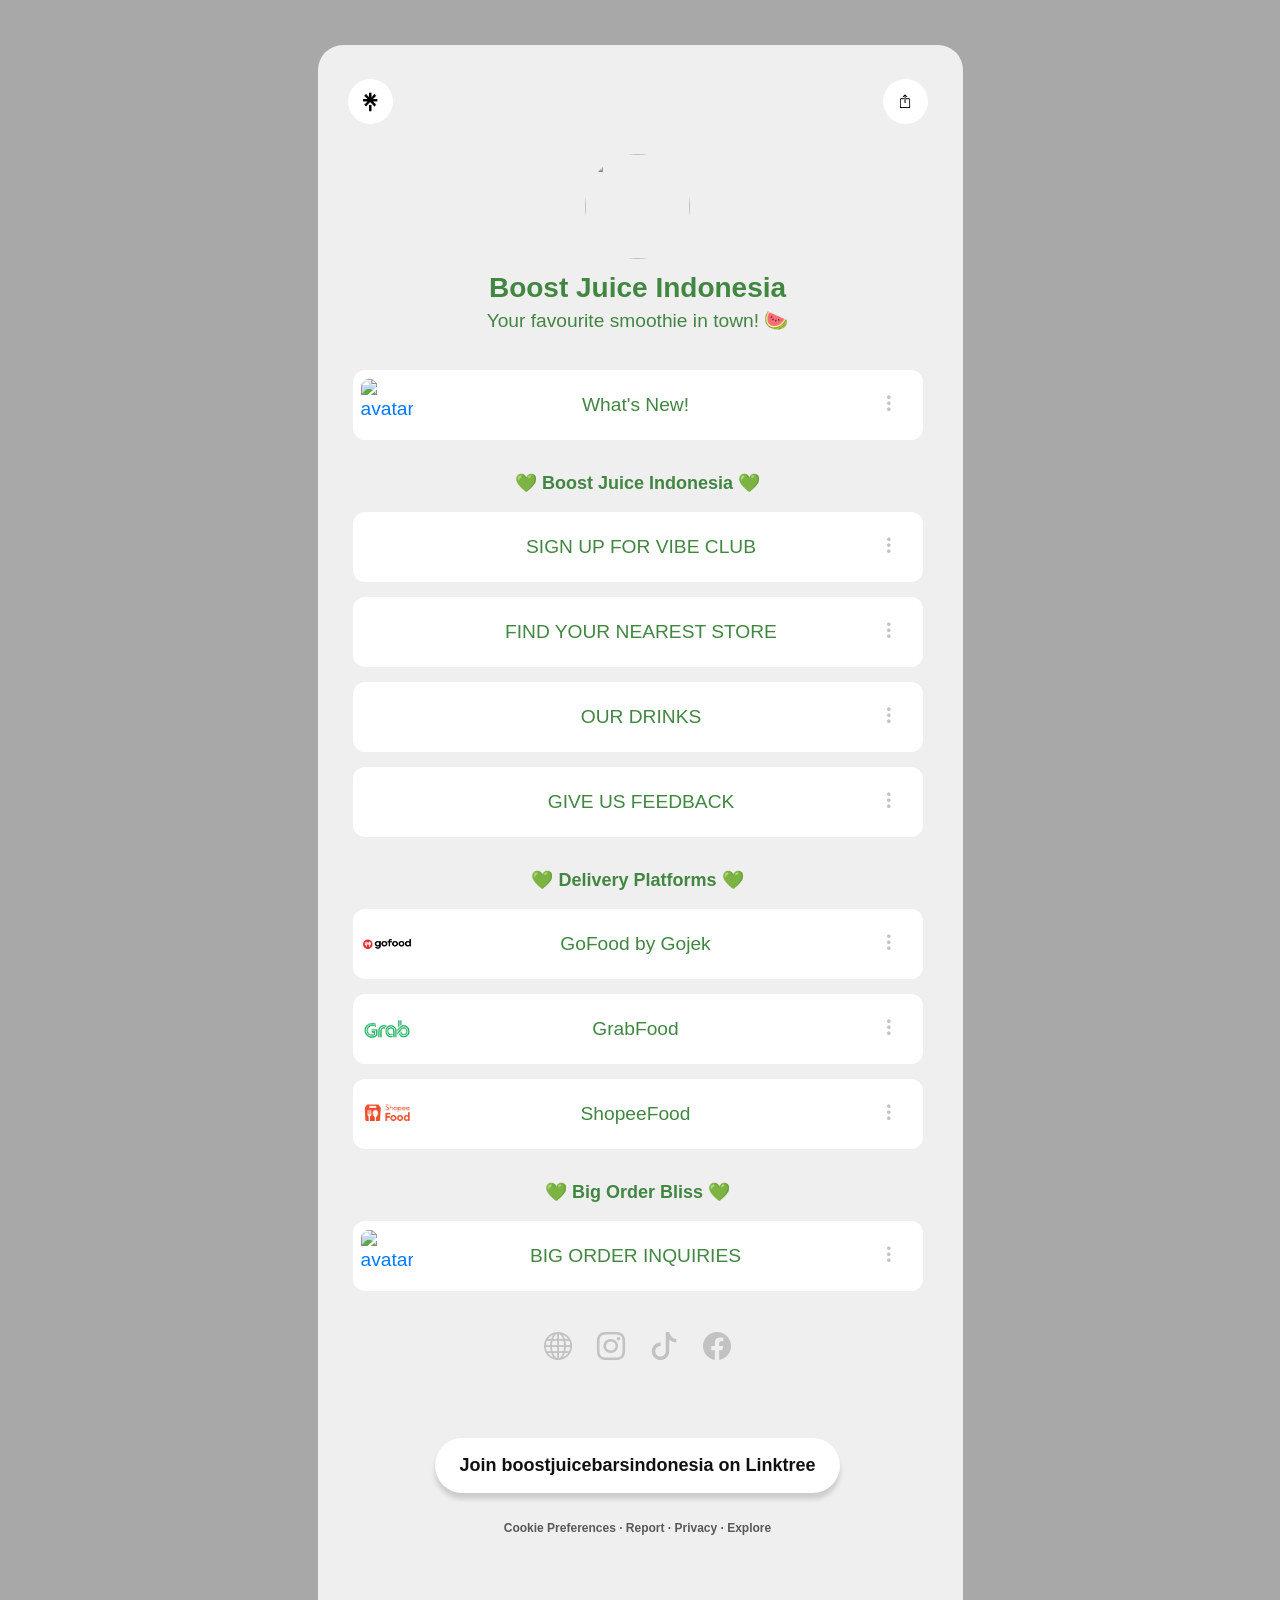
==== linktree.html @ 346b5885 "tugas pertemuan 5" ====
<!DOCTYPE html>
<html lang="en">

<head>
    <title>LinkTree_5026241131</title>
    <meta charset="utf-8">
    <meta name="viewport" content="width=device-width, initial-scale=1">
    <link rel="stylesheet" href="https://cdn.jsdelivr.net/npm/bootstrap@4.6.2/dist/css/bootstrap.min.css">
    <link href="https://cdn.jsdelivr.net/npm/bootstrap-icons@1.11.3/font/bootstrap-icons.css" rel="stylesheet">
    <script src="https://cdn.jsdelivr.net/npm/jquery@3.7.1/dist/jquery.slim.min.js"></script>
    <script src="https://cdn.jsdelivr.net/npm/popper.js@1.16.1/dist/umd/popper.min.js"></script>
    <script src="https://cdn.jsdelivr.net/npm/bootstrap@4.6.2/dist/js/bootstrap.bundle.min.js"></script>

    <style>
        body {
            font-family: 'Montserrat', sans-serif;
            font-size: larger;
            background-color: #a8a8a8;
            color: #418641;
            display: flex;
            justify-content: center;
            min-height: 100%;
        }

        .container {
            max-width: 645px;
            min-height: 100%;
            width: 100%;
            padding: 30px 35px 30px 30px;
            display: flex;
            flex-direction: column;
            align-items: center;
            text-align: center;
            background-color: #efefef;
            border-radius: 25px 25px 0 0;
            margin: 45px auto 0 auto;
        }

        /* Top Bar Style */
        .top-bar {
            display: flex;
            justify-content: space-between;
            align-items: center;
            width: 100%;
            margin-bottom: 5px;
            margin-top: 4px;
        }

        .icon-btn {
            width: 45px;
            height: 45px;
            display: flex;
            align-items: center;
            justify-content: center;
            border-radius: 50%;
            background: white;
            cursor: pointer;
            transition: 0.2s;
        }

        .icon-btn:hover {
            background: #f0f0f0;
        }

        /*Profile style*/
        .profile {
            width: 105px;
            height: 105px;
            margin-top: 25px;
            margin-bottom: 12px;
            border-radius: 50%;
        }

        h3 {
            margin-bottom: 2px !important;
        }

        .desc {
            margin-bottom: 35px;
        }

        /* Main Links Style*/
        .link {
            display: flex;
            align-items: center;
            gap: 12px;
            padding: 8px 8px;
            padding-right: 25px;
            background-color: white;
            border-radius: 12px;
            width: 570px;
            height: 70px;
            text-decoration: none;
            cursor: pointer;
            margin-bottom: 15px;
        }

        .link img {
            width: 52px;
            height: 52px;
            border-radius: 8px;
            object-fit: cover;
            flex-shrink: 0;
        }

        .link p {
            flex: 1;
            text-align: center;
            margin: 0;
            color: #418641;
        }

        .link i,
        .social-icons i {
            color: #c2c2c2;
        }

        a:hover {
            text-decoration: none;
            color: inherit;
        }

        .link:hover {
            background-color: #efefef;
        }

        .noimg {
            padding-left: 55px;
        }

        .p-img {
            padding-right: 20px;
        }

        .subtitle {
            margin-bottom: 15px;
            margin-top: 15px;
            font-size: large;
        }

        /* Social media style*/
        .social-icons {
            display: flex;
            gap: 25px;
            justify-content: center;
            margin: 20px 0;
            font-size: 28px;
        }

        .social-icons a:hover {
            transform: scale(1.1); /*untuk memperbesar saat hover tanpa menggeser icon disekitarnya*/
        }

        /* Join button style*/
        .join-btn {
            display: block;
            text-align: center;
            background-color: white;
            color: #111;
            padding: 14px 24px;
            border-radius: 50px;
            font-weight: 600;
            font-size: large;
            text-decoration: none;
            width: fit-content;
            margin: 10px auto;
            box-sizing: border-box;
            margin-top: 50px;
            box-shadow: 0 6px 5px rgba(0, 0, 0, 0.15); /*untuk shadow*/
        }

        .join-btn:hover {
            background-color: #f0f0f0;
            text-decoration: none;
            color: #111;
        }

        /* Footer style*/
        .footer {
            font-size: 12px;
            color: #5a5959;
            text-align: center;
            margin-top: 16px;
            margin-bottom: 50px;
        }
    </style>
</head>

<body>
    <div class="container">
        <!-- Top Bar -->
        <div class="top-bar">
            <a href="https://linktr.ee">
                <div class="icon-btn">
                    <img src="assets/img/image/linktree.png" alt="logo linktree" width="20px" height="20px">
                </div>
            </a>
            <div class="icon-btn">
                <img src="assets/img/image/share.png" alt="tombol share" width="20px" height="20px">
            </div>
        </div>

        <!-- Profile Section -->
        <img class="profile"
            src="https://tse3.mm.bing.net/th/id/OIP.iM5OLm1qINCqBPc0-PhHaAHaHa?rs=1&pid=ImgDetMain&o=7&rm=3">
        <h3><strong>Boost Juice Indonesia</strong> </h3>
        <p class="desc">Your favourite smoothie in town! 🍉</p>

        <!-- Main Links -->
        <a href="https://www.boostjuicebars.co.id/">
            <div class="link">
                <img src="https://www.mainplace.com.my/public/files/8664a3f94621580ed6bc3c91763af4988e5df66c9d5830daa3985ced9ebf1fbe.jpg"
                    alt="avatar">
                <p class="p-img">What's New!</p>
                <i class="bi bi-three-dots-vertical"></i>
            </div>
        </a>

        <p class="subtitle"><strong>💚 Boost Juice Indonesia 💚</strong></p>
        <a href="https://www.boostjuicebars.co.id/vibe/">
            <div class="link">
                <p class="noimg">SIGN UP FOR VIBE CLUB</p>
                <i class="bi bi-three-dots-vertical"></i>
            </div>
        </a>

        <a href="https://www.boostjuicebars.co.id/stores/">
            <div class="link">
                <p class="noimg">FIND YOUR NEAREST STORE</p>
                <i class="bi bi-three-dots-vertical"></i>
            </div>
        </a>

        <a href="https://www.boostjuicebars.co.id/drinks/">
            <div class="link">
                <p class="noimg">OUR DRINKS</p>
                <i class="bi bi-three-dots-vertical"></i>
            </div>
        </a>

        <a href="https://restaurant.momos.io/boost-juice-indonesia-2bad7/survey/ff3f27e7-7bac-4992-908a-29e5bda97482">
            <div class="link">
                <p class="noimg">GIVE US FEEDBACK</p>
                <i class="bi bi-three-dots-vertical"></i>
            </div>
        </a>

        <p class="subtitle"><strong>💚 Delivery Platforms 💚</strong></p>

        <a href="https://gofood.link/a/BEj9Vo5#">
            <div class="link">
                <img src="assets\img\image\gofood.webp" alt="avatar">
                <p class="p-img">GoFood by Gojek</p>
                <i class="bi bi-three-dots-vertical"></i>
            </div>
        </a>

        <a
            href="https://www.grab.com/id/download/?is_retargeting=true&c=ID_CLUSTERALL-ALL_PAX_GF_SOCM_LOC__ID23GFPDF2BEBAS23_Broad_MEX-BOOSTJUICE&af_ad=MEX-BOOSTJUICE&pid=instagram-organic&af_sub5=organic&af_force_deeplink=true">
            <div class="link">
                <img src="assets\img\image\grab.png" alt="avatar">
                <p class="p-img">GrabFood</p>
                <i class="bi bi-three-dots-vertical"></i>
            </div>
        </a>

        <a
            href="https://shopee.co.id/now-food/storeListing/55442?stm_medium=referral&stm_source=rw&uls_trackid=55avluj601pr">
            <div class="link">
                <img src="assets\img\image\shopeefood.png" alt="avatar">
                <p class="p-img">ShopeeFood</p>
                <i class="bi bi-three-dots-vertical"></i>
            </div>
        </a>

        <p class="subtitle"><strong>💚 Big Order Bliss 💚</strong></p>

        <a href="https://api.whatsapp.com/send/?phone=6287700292731&text&type=phone_number&app_absent=0">
            <div class="link">
                <img src="https://tse1.mm.bing.net/th/id/OIP.LxkRUcLSsE2-FveMHNYaNgHaHa?pid=ImgDet&w=197&h=197&c=7&dpr=1,3&o=7&rm=3"
                    alt="avatar">
                <p class="p-img">BIG ORDER INQUIRIES</p>
                <i class="bi bi-three-dots-vertical"></i>
            </div>
        </a>
        <!-- Social Media Section -->
        <div class="social-icons">
            <a href="https://www.boostjuicebars.co.id/"><i class="bi bi-globe"></i></a>
            <a href="https://www.instagram.com/idboostjuice"><i class="bi bi-instagram"></i></a>
            <a href="https://www.tiktok.com/@boostjuiceid"><i class="bi bi-tiktok"></i></a>
            <a href="https://web.facebook.com/boostjuiceindonesia/?_rdc=1&_rdr#"><i class="bi bi-facebook"></i></a>
        </div>

        <!-- Tombol Join -->
        <a href="https://linktr.ee" class="join-btn">Join boostjuicebarsindonesia on
            Linktree</a>

        <!-- Footer -->
        <p class="footer"><strong>
                Cookie Preferences · Report · Privacy · Explore
            </strong></p>

    </div>
</body>

</html>
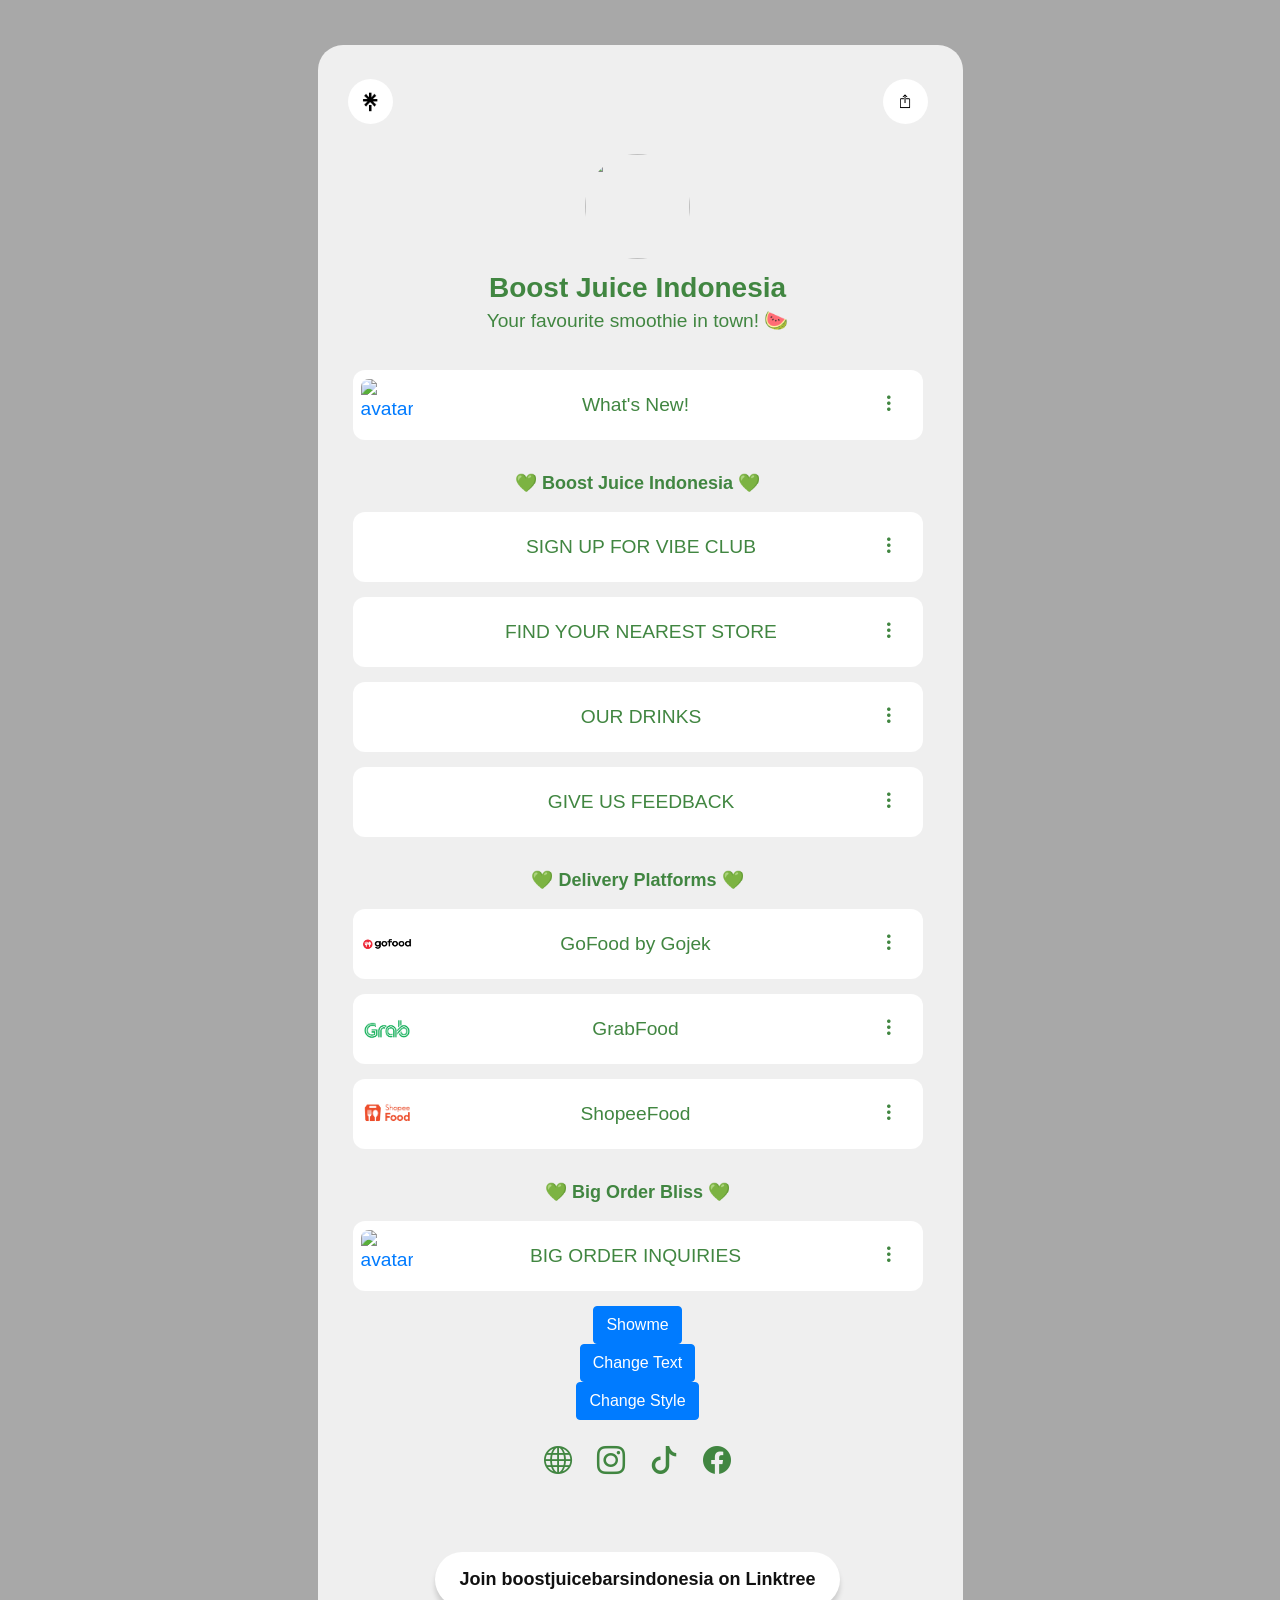
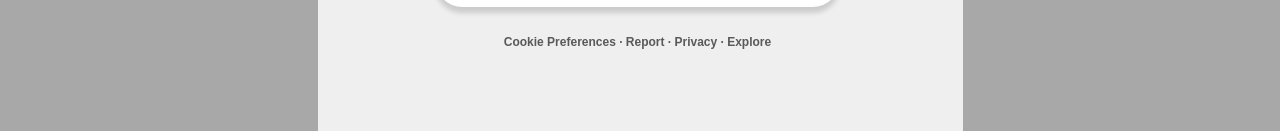
==== commit f6ce236e: "pertemuan 6" ====
--- a/linktree.html
+++ b/linktree.html
@@ -10,7 +10,36 @@
     <script src="https://cdn.jsdelivr.net/npm/jquery@3.7.1/dist/jquery.slim.min.js"></script>
     <script src="https://cdn.jsdelivr.net/npm/popper.js@1.16.1/dist/umd/popper.min.js"></script>
     <script src="https://cdn.jsdelivr.net/npm/bootstrap@4.6.2/dist/js/bootstrap.bundle.min.js"></script>
-
+    <script src="https://cdn.jsdelivr.net/npm/sweetalert2@11"></script>
+
+    <script>
+
+        function showme() {
+            //alert("Halo Selamat Siang");
+            Swal.fire({
+                title: "Halo!",
+                text: "Selamat Siang",
+                icon: "success"
+            });
+            console.log("Ini baris 18, sudah sampai disini");
+            a = 18 + 10;
+            console.log("Hasil PEnjumlahan : " + a);
+            c = 1 * 2 * 3;
+            console.log("Hasil perkalian : " + c);
+        }
+
+        function ChangeText() {
+            const element = document.getElementById("intro");
+            element.innerHTML = "Sistem Informasi ITS";
+        }
+
+        function ChangeStyle() {
+            const element = document.getElementById("tombol");
+            element.style.color = "red";
+            element.style.background = "yellow";
+        }
+
+    </script>
     <style>
         body {
             font-family: 'Montserrat', sans-serif;
@@ -112,7 +141,7 @@
 
         .link i,
         .social-icons i {
-            color: #c2c2c2;
+            color: #418641;
         }
 
         a:hover {
@@ -148,7 +177,8 @@
         }
 
         .social-icons a:hover {
-            transform: scale(1.1); /*untuk memperbesar saat hover tanpa menggeser icon disekitarnya*/
+            transform: scale(1.1);
+            /*untuk memperbesar saat hover tanpa menggeser icon disekitarnya*/
         }
 
         /* Join button style*/
@@ -166,7 +196,8 @@
             margin: 10px auto;
             box-sizing: border-box;
             margin-top: 50px;
-            box-shadow: 0 6px 5px rgba(0, 0, 0, 0.15); /*untuk shadow*/
+            box-shadow: 0 6px 5px rgba(0, 0, 0, 0.15);
+            /*untuk shadow*/
         }
 
         .join-btn:hover {
@@ -183,6 +214,7 @@
             margin-top: 16px;
             margin-bottom: 50px;
         }
+        
     </style>
 </head>
 
@@ -203,17 +235,15 @@
         <!-- Profile Section -->
         <img class="profile"
             src="https://tse3.mm.bing.net/th/id/OIP.iM5OLm1qINCqBPc0-PhHaAHaHa?rs=1&pid=ImgDetMain&o=7&rm=3">
-        <h3><strong>Boost Juice Indonesia</strong> </h3>
+        <h3 id="intro"><strong>Boost Juice Indonesia</strong> </h3>
         <p class="desc">Your favourite smoothie in town! 🍉</p>
 
         <!-- Main Links -->
-        <a href="https://www.boostjuicebars.co.id/">
-            <div class="link">
-                <img src="https://www.mainplace.com.my/public/files/8664a3f94621580ed6bc3c91763af4988e5df66c9d5830daa3985ced9ebf1fbe.jpg"
-                    alt="avatar">
-                <p class="p-img">What's New!</p>
-                <i class="bi bi-three-dots-vertical"></i>
-            </div>
+        <a class="link" id="tombol" href="https://www.boostjuicebars.co.id/">
+            <img src="https://www.mainplace.com.my/public/files/8664a3f94621580ed6bc3c91763af4988e5df66c9d5830daa3985ced9ebf1fbe.jpg"
+                alt="avatar">
+            <p class="p-img">What's New!</p>
+            <i class="bi bi-three-dots-vertical"></i>
         </a>
 
         <p class="subtitle"><strong>💚 Boost Juice Indonesia 💚</strong></p>
@@ -283,6 +313,12 @@
                 <i class="bi bi-three-dots-vertical"></i>
             </div>
         </a>
+
+        <button class="btn btn-primary" onclick="showme()">Showme</button>
+        <button class="btn btn-primary" onclick="ChangeText()">Change Text</button>
+        <button class="btn btn-primary" onclick="ChangeStyle()">Change Style</button>
+
+
         <!-- Social Media Section -->
         <div class="social-icons">
             <a href="https://www.boostjuicebars.co.id/"><i class="bi bi-globe"></i></a>
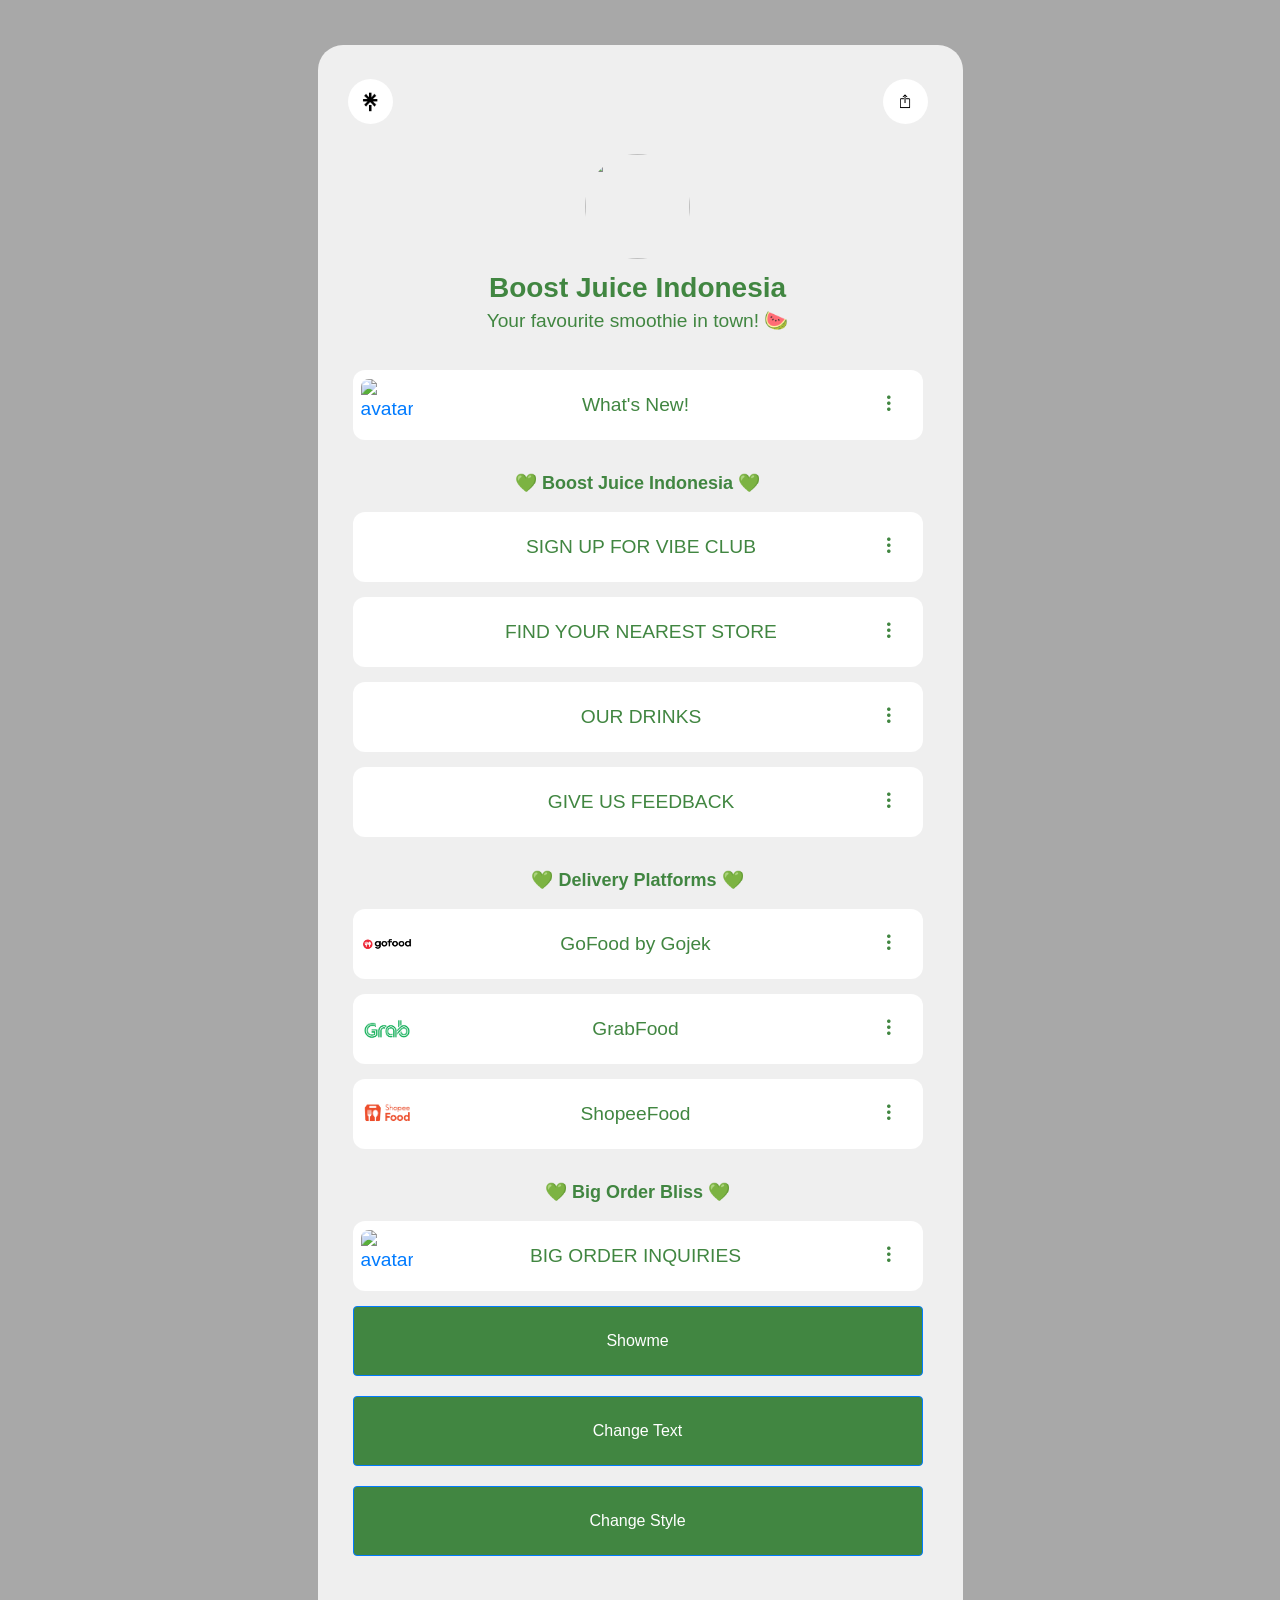
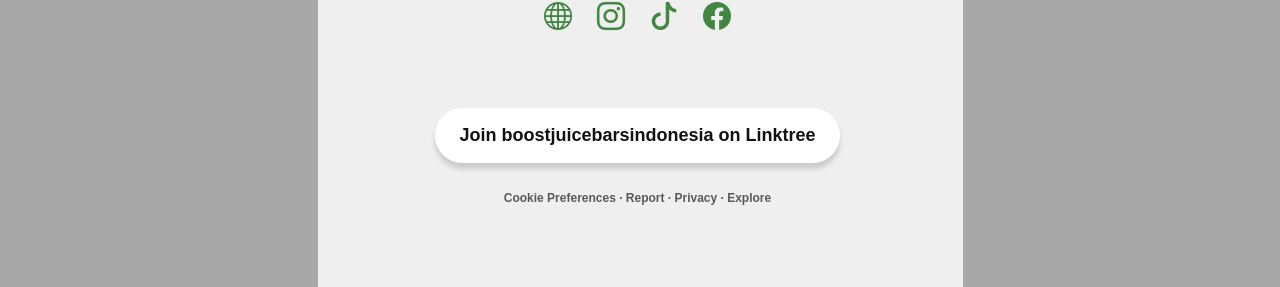
==== commit c600c2a8: "Tugas pra ETS" ====
--- a/linktree.html
+++ b/linktree.html
@@ -35,8 +35,8 @@
 
         function ChangeStyle() {
             const element = document.getElementById("tombol");
-            element.style.color = "red";
-            element.style.background = "yellow";
+            element.style.color = "white";
+            element.style.background = "black";
         }
 
     </script>
@@ -214,7 +214,14 @@
             margin-top: 16px;
             margin-bottom: 50px;
         }
-        
+
+        /*Button*/
+        .button {
+            width: 570px;
+            height: 70px;
+            margin-bottom: 20px;
+            background-color:#418641;
+        }
     </style>
 </head>
 
@@ -314,9 +321,9 @@
             </div>
         </a>
 
-        <button class="btn btn-primary" onclick="showme()">Showme</button>
-        <button class="btn btn-primary" onclick="ChangeText()">Change Text</button>
-        <button class="btn btn-primary" onclick="ChangeStyle()">Change Style</button>
+        <button class="btn btn-primary button" onclick="showme()">Showme</button>
+        <button class="btn btn-primary button" onclick="ChangeText()">Change Text</button>
+        <button class="btn btn-primary button" onclick="ChangeStyle()">Change Style</button>
 
 
         <!-- Social Media Section -->
